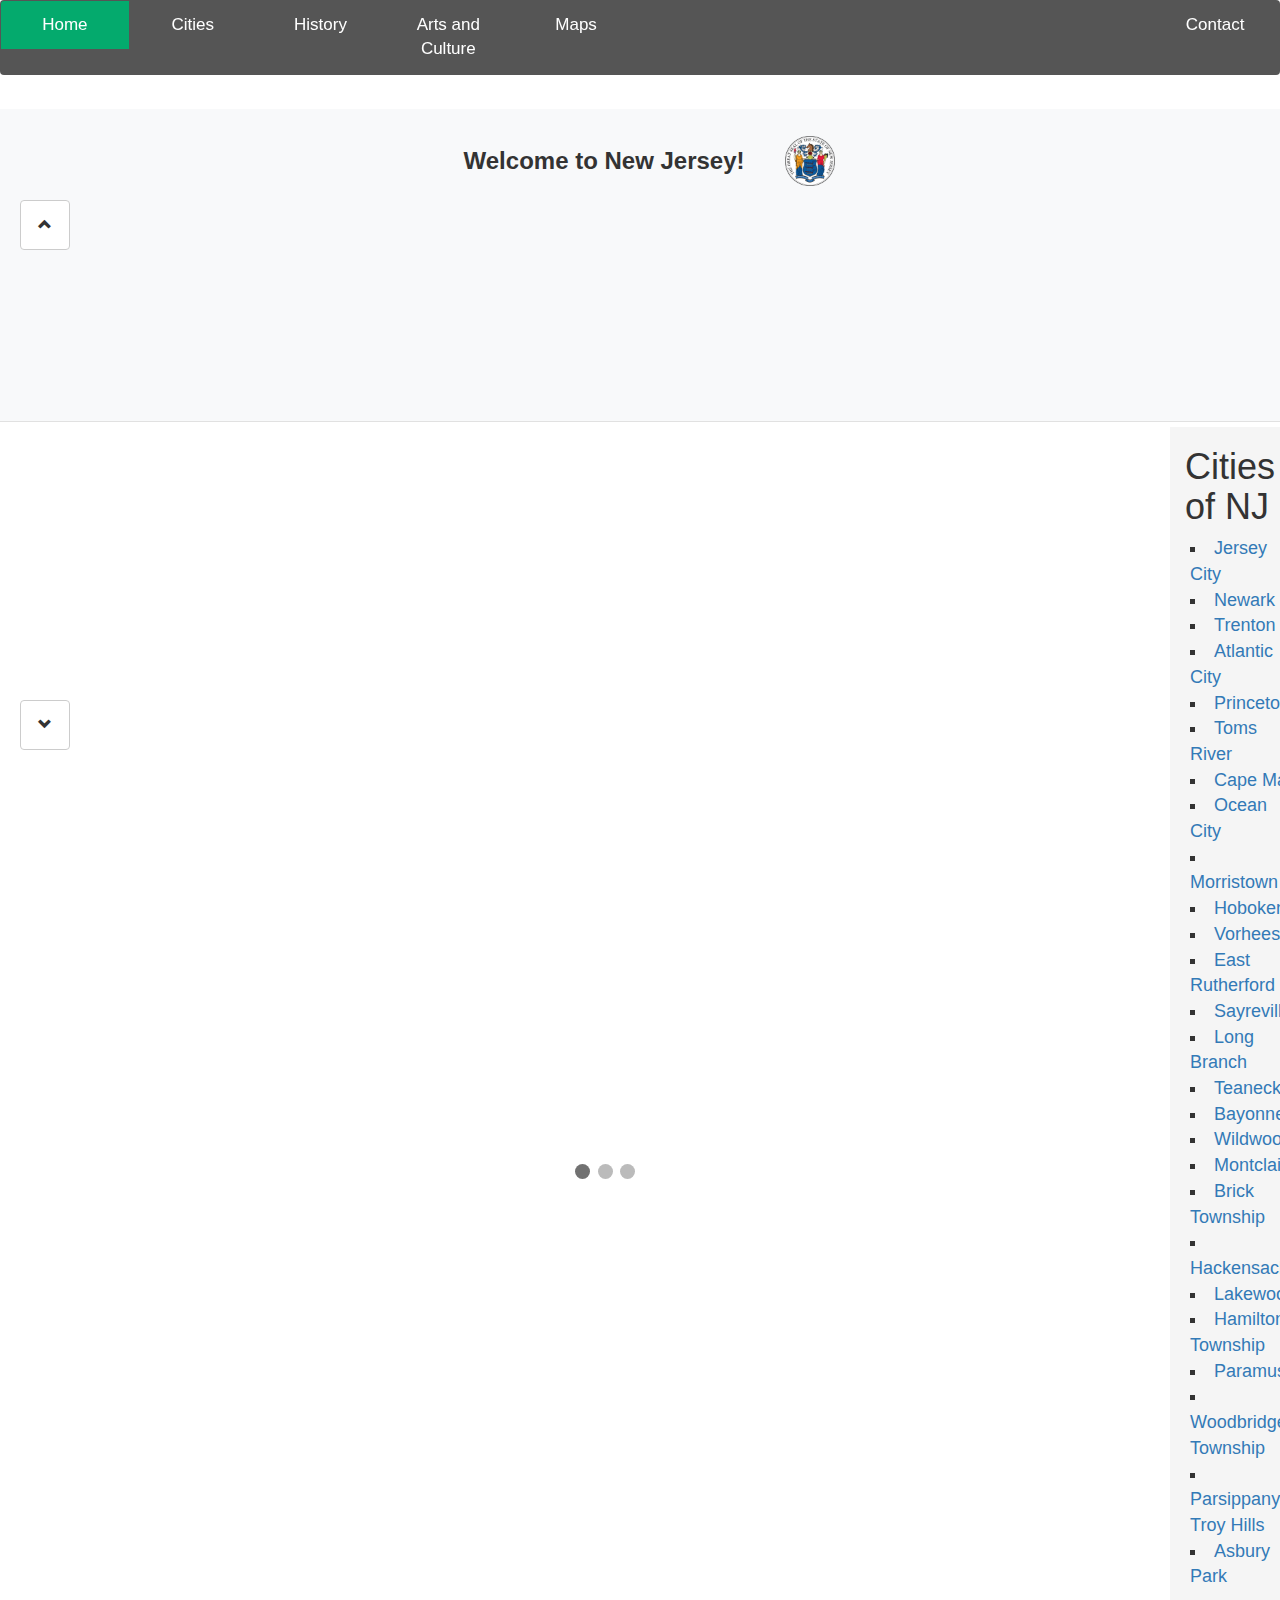
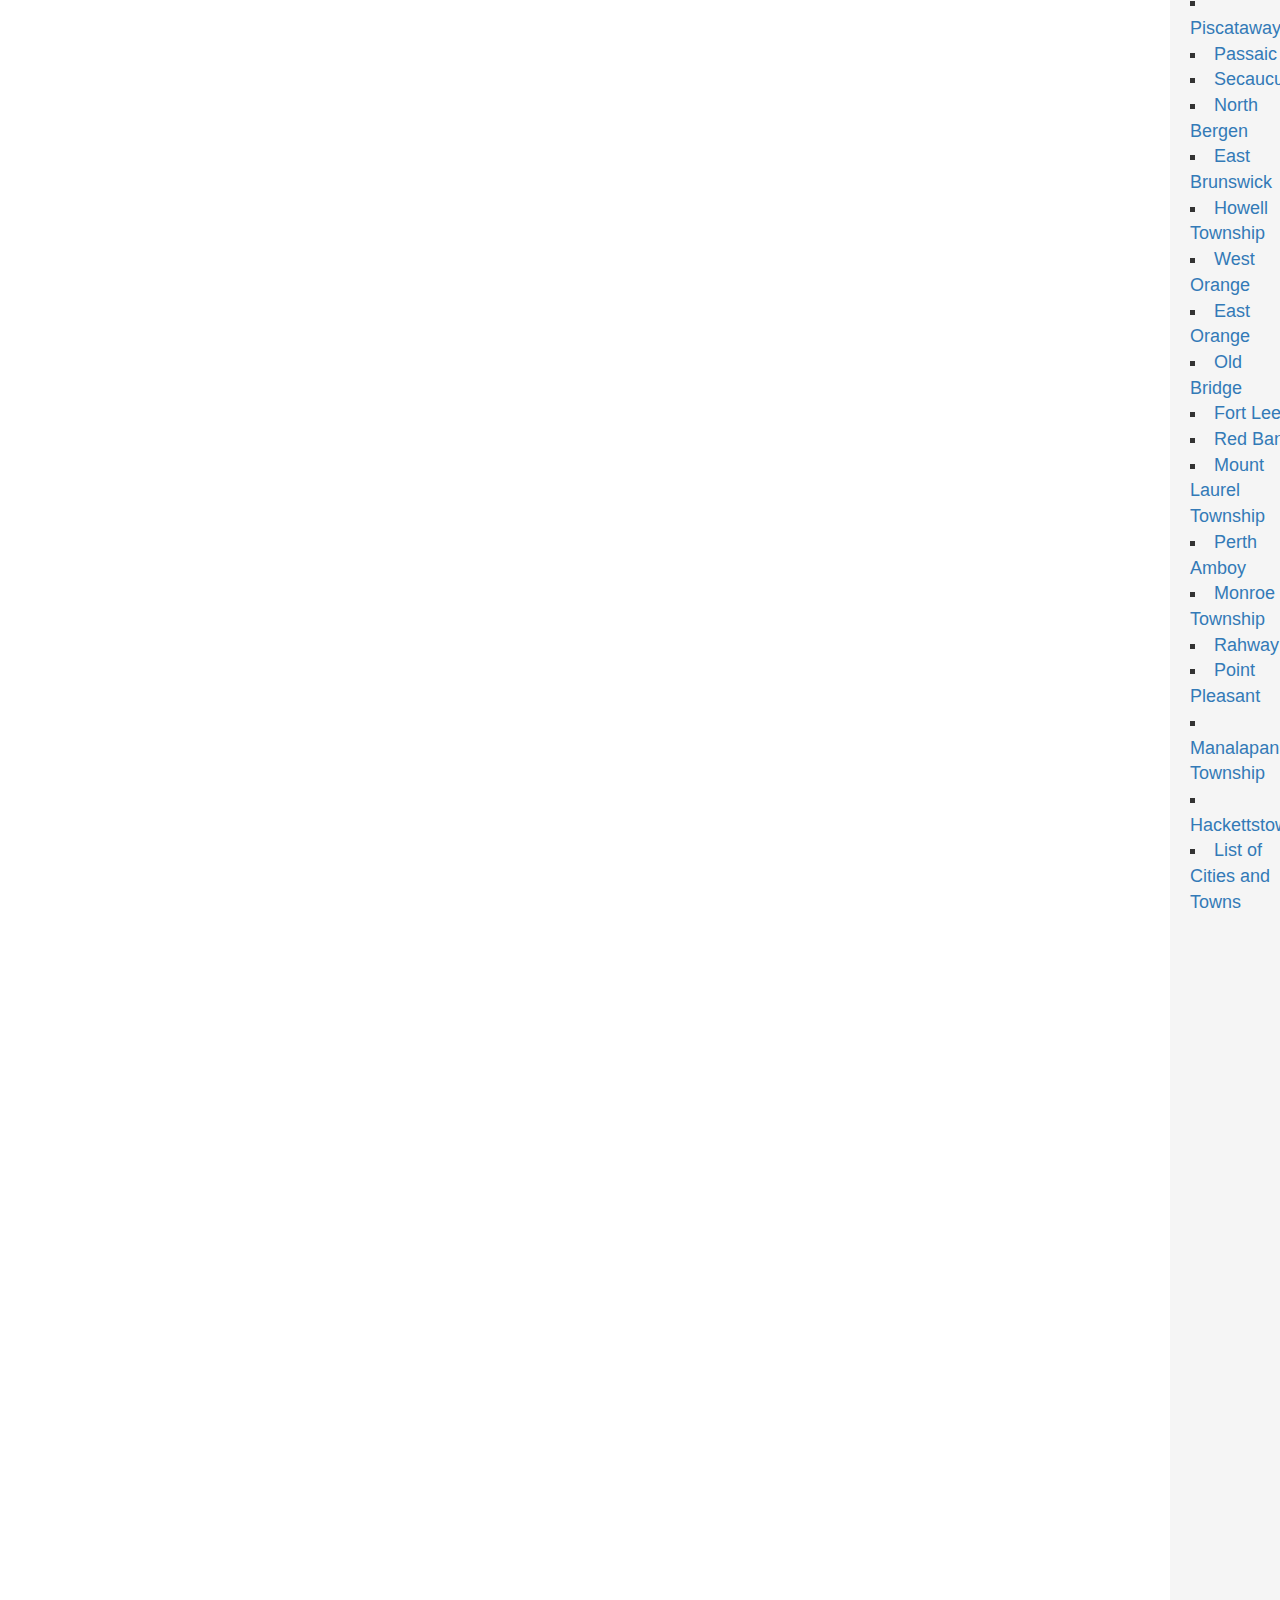
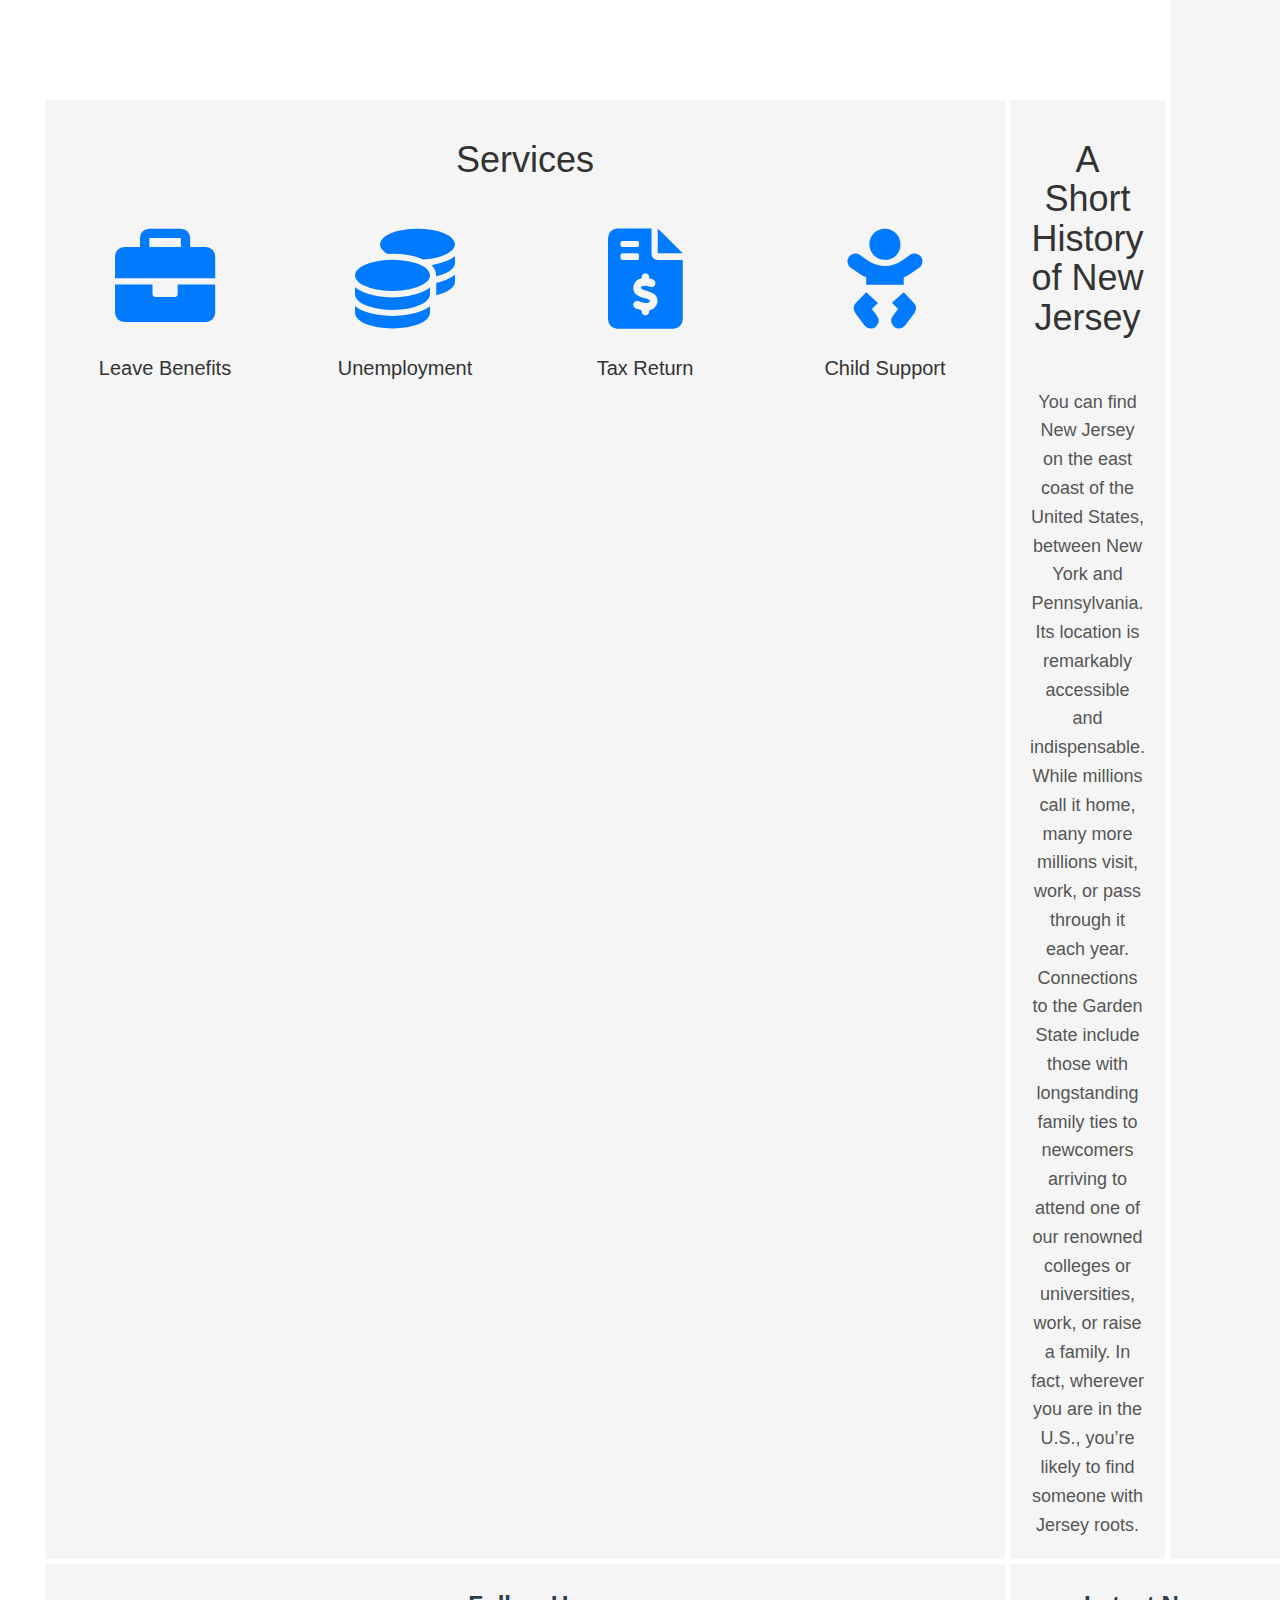
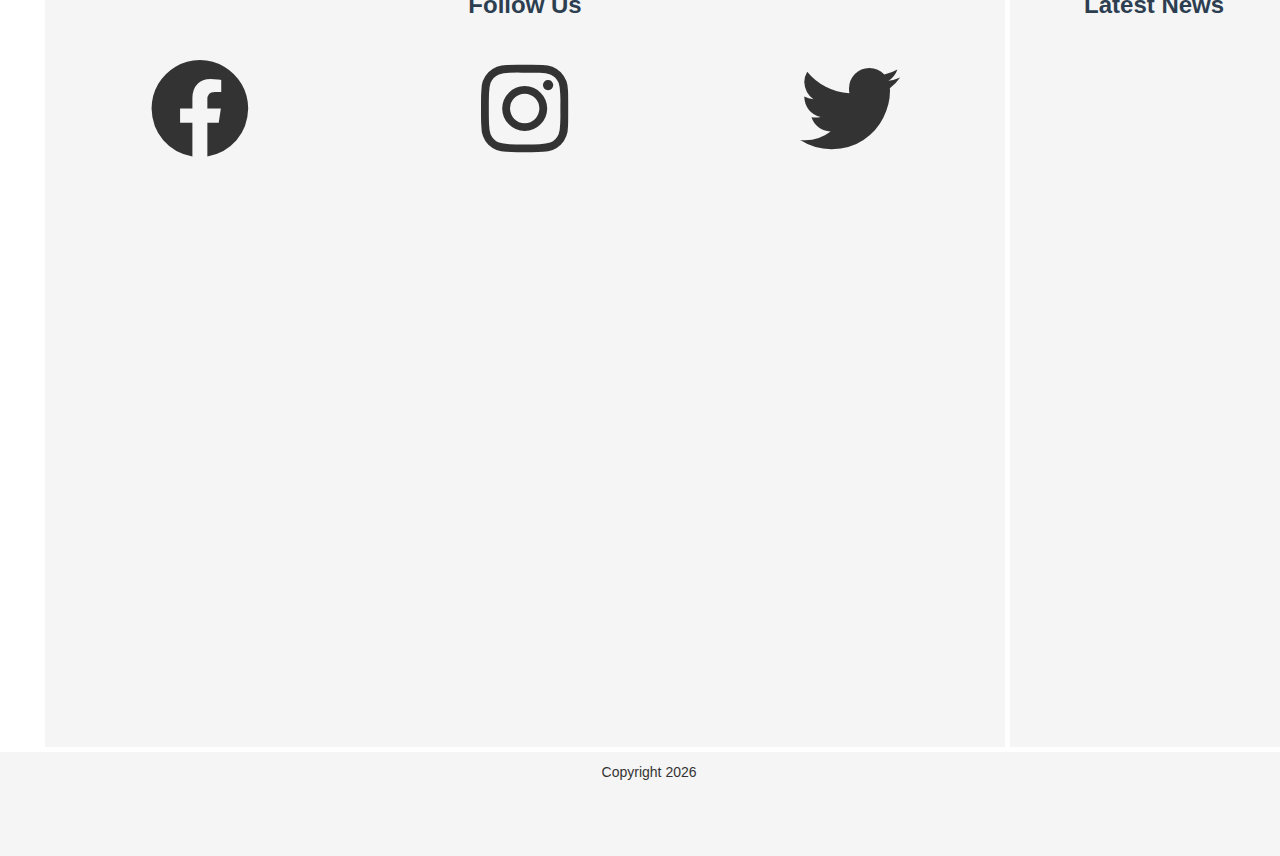
==== index.html @ a4dccc08 "finalize look and design" ====
<!DOCTYPE html>
<html lang="en">
  <head>
    <meta charset="UTF-8" />
    <meta name="viewport" content="width=device-width, initial-scale=1.0" />
    <title>New Jersey</title>
    <link rel="stylesheet" href="style.css" />
    <link
      rel="stylesheet"
      href="https://maxcdn.bootstrapcdn.com/bootstrap/3.4.1/css/bootstrap.min.css"
    />
    <link
      rel="stylesheet"
      href="https://cdnjs.cloudflare.com/ajax/libs/font-awesome/6.0.0-beta3/css/all.min.css"
    />
  </head>
  <body>
    <div class="container">
      <nav class="navbar">
        <a class="active" href="/index.html">Home</a>
        <a href="/index.html">Cities</a>
        <a href="/index.html">History</a>
        <a href="/index.html">Arts and Culture</a>
        <a href="/index.html">Maps</a>
        <a class="pull-right" href="/index.html">Contact</a>
      </nav>
      <header>
        <div class="header-container">
          <span class="header-text">Welcome to New Jersey!</span>
          <img src="/nj-logo.png" alt="nj-logo" class="header-logo" />
        </div>
      </header>
      <aside>
        <button id="topButton" class="btn btn-default">
          <span class="glyphicon glyphicon-chevron-up"></span>
        </button>
        <button id="bottomButton" class="btn btn-default">
          <span class="glyphicon glyphicon-chevron-down"></span>
        </button>
      </aside>
      <div class="content1">
        <div class="slideshow-container">
          <div class="mySlides fade">
            <div class="numbertext">1 / 3</div>
            <img src="/nj-carousel-1.jpg" />
          </div>

          <div class="mySlides fade">
            <div class="numbertext">2 / 3</div>
            <img src="/nj-carousel-2.jpg" />
          </div>

          <div class="mySlides fade">
            <div class="numbertext">3 / 3</div>
            <img src="/nj-carousel-3.jpg" />
          </div>
        </div>
        <br />

        <div style="text-align: center">
          <span class="dot"></span>
          <span class="dot"></span>
          <span class="dot"></span>
        </div>
      </div>
      <div class="content2">
        <h1>Cities of NJ</h1>
        <ul>
          <li>
            <a href="https://visitnj.org/city/jersey-city" target="_blank"
              >Jersey City</a
            >
          </li>
          <li>
            <a href="https://www.newarkhappening.com/" target="_blank"
              >Newark</a
            >
          </li>
          <li>
            <a href="https://www.trentonnj.org/" target="_blank">Trenton</a>
          </li>
          <li>
            <a href="https://www.visitatlanticcity.com/" target="_blank"
              >Atlantic City</a
            >
          </li>
          <li>
            <a href="https://www.visitprinceton.org/" target="_blank"
              >Princeton</a
            >
          </li>
          <li>
            <a href="https://www.tomsriveronline.com/" target="_blank"
              >Toms River</a
            >
          </li>
          <li>
            <a href="https://capemaymac.org/" target="_blank">Cape May</a>
          </li>
          <li>
            <a href="https://oceancityvacation.com/" target="_blank"
              >Ocean City</a
            >
          </li>
          <li>
            <a href="https://www.townofmorristown.org/" target="_blank"
              >Morristown</a
            >
          </li>
          <li>
            <a href="https://www.hobokengirl.com/" target="_blank">Hoboken</a>
          </li>
          <li>
            <a href="https://voorheesnj.com/" target="_blank">Vorhees</a>
          </li>
          <li>
            <a href="https://www.eastrutherfordnj.net/" target="_blank"
              >East Rutherford</a
            >
          </li>
          <li>
            <a href="https://www.sayreville.com/" target="_blank">Sayreville</a>
          </li>
          <li>
            <a href="https://www.longbranch.org/" target="_blank"
              >Long Branch</a
            >
          </li>
          <li>
            <a href="https://www.teanecknj.gov/" target="_blank">Teaneck</a>
          </li>
          <li>
            <a href="https://www.bayonnenj.org/" target="_blank">Bayonne</a>
          </li>
          <li>
            <a href="https://www.wildwoodnj.org/" target="_blank">Wildwood</a>
          </li>
          <li>
            <a href="https://www.cityofmontclair.org/" target="_blank"
              >Montclair</a
            >
          </li>
          <li>
            <a href="https://www.bricktownship.net/" target="_blank"
              >Brick Township</a
            >
          </li>
          <li>
            <a href="https://www.hackensack.org/" target="_blank">Hackensack</a>
          </li>
          <li>
            <a href="https://www.lakewoodpiners.org/" target="_blank"
              >Lakewood</a
            >
          </li>
          <li>
            <a href="https://hamiltontwp.org/" target="_blank"
              >Hamilton Township</a
            >
          </li>
          <li>
            <a href="https://www.paramusborough.org/" target="_blank"
              >Paramus</a
            >
          </li>
          <li>
            <a href="https://www.twp.woodbridge.nj.us/" target="_blank"
              >Woodbridge Township</a
            >
          </li>
          <li>
            <a href="https://www.parsippany.net/" target="_blank"
              >Parsippany-Troy Hills</a
            >
          </li>
          <li>
            <a href="https://visitnj.org/city/asbury-park" target="_blank"
              >Asbury Park</a
            >
          </li>
          <li>
            <a href="https://www.piscatawaynj.org/" target="_blank"
              >Piscataway</a
            >
          </li>
          <li>
            <a
              href="https://www.passaiccountynj.org/our-county/about-passaic-county"
              target="_blank"
              >Passaic</a
            >
          </li>
          <li>
            <a href="https://secaucusnj.gov/" target="_blank">Secaucus</a>
          </li>
          <li>
            <a href="https://www.northbergen.org/" target="_blank"
              >North Bergen</a
            >
          </li>
          <li>
            <a href="https://www.eastbrunswick.org/" target="_blank"
              >East Brunswick</a
            >
          </li>
          <li>
            <a href="https://www.twp.howell.nj.us/" target="_blank"
              >Howell Township</a
            >
          </li>
          <li>
            <a href="https://www.westorange.org/" target="_blank"
              >West Orange</a
            >
          </li>
          <li>
            <a href="https://www.eastorange-nj.gov/" target="_blank"
              >East Orange</a
            >
          </li>
          <li>
            <a href="https://www.oldbridgeadmin.org/" target="_blank"
              >Old Bridge</a
            >
          </li>
          <li>
            <a href="https://www.fortleenj.org/" target="_blank">Fort Lee</a>
          </li>
          <li>
            <a href="https://www.redbanknj.org/" target="_blank">Red Bank</a>
          </li>
          <li>
            <a href="https://www.mountlaurel.com/" target="_blank"
              >Mount Laurel Township</a
            >
          </li>
          <li>
            <a href="https://www.perthamboynj.org/" target="_blank"
              >Perth Amboy</a
            >
          </li>
          <li>
            <a href="https://monroetownshipnj.org/" target="_blank"
              >Monroe Township</a
            >
          </li>
          <li>
            <a href="https://cityofrahway.org/" target="_blank">Rahway</a>
          </li>
          <li>
            <a href="https://pointpleasantbeach.org/" target="_blank"
              >Point Pleasant</a
            >
          </li>
          <li>
            <a href="https://mtnj.org/" target="_blank">Manalapan Township</a>
          </li>
          <li>
            <a href="https://www.hackettstown.net/" target="_blank"
              >Hackettstown</a
            >
          </li>
          <li>
            <a
              href="https://www.ndangira.net/cities-and-towns-in-new-jersey/"
              target="_blank"
              >List of Cities and Towns</a
            >
          </li>
        </ul>
      </div>
      <div class="content3">
        <h1 class="h1-text">Services</h1>
        <div class="service-list">
          <div class="service-item">
            <i class="fas fa-briefcase"></i>
            <a href="https://www.nj.gov/labor/myleavebenefits/" target="_blank"
              >Leave Benefits</a
            >
          </div>
          <div class="service-item">
            <i class="fas fa-coins"></i>
            <a href="https://www.nj.gov/labor/myunemployment/" target="_blank"
              >Unemployment</a
            >
          </div>
          <div class="service-item">
            <i class="fas fa-file-invoice-dollar"></i>
            <a
              href="https://www.nj.gov/treasury/revenue/elf1i.shtml"
              target="_blank"
              >Tax Return</a
            >
          </div>
          <div class="service-item">
            <i class="fas fa-baby"></i>
            <a href="https://www.njchildsupport.org/" target="_blank"
              >Child Support</a
            >
          </div>
        </div>
      </div>
      <div class="content4">
        <h1 class="h1-text">A Short History of New Jersey</h1>
        <h4>
          You can find New Jersey on the east coast of the United States,
          between New York and Pennsylvania. Its location is remarkably
          accessible and indispensable. While millions call it home, many more
          millions visit, work, or pass through it each year. Connections to the
          Garden State include those with longstanding family ties to newcomers
          arriving to attend one of our renowned colleges or universities, work,
          or raise a family. In fact, wherever you are in the U.S., you’re
          likely to find someone with Jersey roots.
        </h4>
      </div>
      <div class="content5">
        <h3 class="h3-text">Follow Us</h3>
        <div class="icon-container">
          <!-- Facebook Icon -->
          <a
            href="https://www.facebook.com/NJGov/"
            target="_blank"
            class="icon-link"
          >
            <i class="fab fa-facebook"></i>
          </a>
          <!-- Instagram Icon -->
          <a
            href="https://www.instagram.com/njgov/"
            target="_blank"
            class="icon-link"
          >
            <i class="fab fa-instagram"></i>
          </a>
          <!-- Twitter (X) Icon -->
          <a
            href="https://x.com/NJGov?ref_src=twsrc%5Egoogle%7Ctwcamp%5Eserp%7Ctwgr%5Eauthor"
            target="_blank"
            class="icon-link"
          >
            <i class="fab fa-twitter"></i>
          </a>
        </div>
      </div>
      <div class="content6">
        <h3 class="h3-text text-center">Latest News</h3>
        <div id="news-container" class="news-box">
          <h5 id="content-api" class="news"></h5>
          <h5 id="info-api" class="news"></h5>
          <h5 id="author-api" class="news"></h5>
        </div>
      </div>
      <footer id="footer"></footer>
    </div>
    <script src="script.js"></script>
  </body>
</html>
---- style.css ----
* {
  box-sizing: border-box;
  margin: 0;
  padding: 0;
}
body {
  font-family: Arial, Helvetica, sans-serif;
}

.container {
  display: grid;
  grid-template-columns: 0.1fr 1fr 0.7fr 0.3fr;
  grid-template-rows: 0.2fr 0.6fr 5.5fr 2.8fr 1.5fr 0.2fr;
  grid-template-areas:
    "navbar navbar navbar navbar"
    "header header header header"
    "aside content1 content1 content2"
    "aside content3 content4 content2"
    "aside content5 content6 content6"
    "footer footer footer footer";
  gap: 0.5rem;
  text-align: center;
  width: 100% !important;
  padding: 0 !important;
}

nav {
  position: fixed !important; /* Fixed position for the navbar */
  top: 0;
  left: 0;
  width: 100%;
  background-color: #555;
  overflow: auto;
  margin-bottom: 0 !important;
  grid-area: navbar;
  z-index: 1000; /* Ensure it stays on top of other content */
}

header {
  grid-area: header;
  background-color: #f8f9fa; /* Light background for the header */
  padding: 0;
  border-bottom: 1px solid #e1e1e1; /* Subtle border at the bottom */
}

aside {
  grid-area: aside;
  position: relative;
  height: 100vh;
  padding: 20px;
}

.content1 {
  grid-area: content1;
}

.content2 {
  grid-area: content2;
  text-align: left;
  background-color: #f5f5f5;

  padding-left: 15px; /* Removes extra padding on the left */
}

.content3 {
  grid-area: content3;
  padding: 20px;
  background-color: #f5f5f5;
  text-align: center;
}

.content4 {
  grid-area: content4;
  padding: 20px;
  background-color: #f5f5f5;
  text-align: center;
}

.content5 {
  grid-area: content5;
  background-color: #f5f5f5;
  text-align: center;
  /* margin: 30px 0; */
  width: 100%;
}

.content6 {
  grid-area: content6;
  background-color: #f5f5f5;
}

footer {
  grid-area: footer;
  background-color: #f5f5f5;
  padding: 10px;
}

.h3-text {
  /* margin: 5px !important; */
  padding-top: 8px;
}

.icon-container {
  display: flex;
  justify-content: center;
  align-items: center;
  width: 100%;
  padding: 0;
  gap: 20px;
}

.icon-link {
  color: #333;
  font-size: 100px; /* Increase icon size */
  transition: color 0.3s ease, transform 0.3s ease;
}

.icon-link:hover {
  color: #007bff; /* Change to your brand color on hover */
  transform: scale(1.2); /* Slight zoom on hover */
}

/* Adjust icon size and spacing */
.icon-link i {
  font-size: inherit; /* Make the icons bigger */
}

/* Add padding and spread the icons out */
.icon-container a {
  flex-grow: 1;
  display: flex;
  justify-content: center;
  align-items: center;
  padding: 20px;
}

.navbar a {
  float: left;
  padding: 12px;
  color: white !important;
  text-decoration: none !important;
  font-size: 17px;
  width: 10%;
  text-align: center;
}

.navbar a:hover {
  background-color: #000;
}

.navbar a.active {
  background-color: #04aa6d;
}

.mySlides {
  display: none;
}
img {
  vertical-align: middle;
}

/* Slideshow container */
.slideshow-container {
  max-width: 1000px;
  position: relative;
  margin: auto;
}

/* Caption text */
.text {
  color: #f2f2f2;
  font-size: 15px;
  padding: 8px 12px;
  position: absolute;
  bottom: 8px;
  width: 100%;
  text-align: center;
}

/* Number text (1/3 etc) */
.numbertext {
  color: #f2f2f2;
  font-size: 12px;
  padding: 8px 12px;
  position: absolute;
  top: 0;
}

/* The dots/bullets/indicators */
.dot {
  height: 15px;
  width: 15px;
  margin: 0 2px;
  background-color: #bbb;
  border-radius: 50%;
  display: inline-block;
  transition: background-color 0.6s ease;
}

.active {
  background-color: #717171;
}

/* Fading animation */
.fade {
  animation-name: fade;
  animation-duration: 5s;
}

@keyframes fade {
  from {
    opacity: 0.4;
  }
  to {
    opacity: 1;
  }
}

/* On smaller screens, decrease text size */
@media only screen and (max-width: 300px) {
  .text {
    font-size: 11px;
  }
}

.content1 img {
  width: 100%;
  height: 100%;
  object-fit: contain;
}

.content2 ul {
  list-style-type: square; /* Ensures square bullets */
  list-style-position: inside; /* Moves the bullets inside the content box */
}

.content2 li {
  padding-left: 0; /* Removes padding from list items */
  margin-left: 0.5rem; /* Optional: Adjust margin if needed for alignment */
  font-size: large;
}

.service-list {
  display: flex;
  justify-content: center; /* Centers the icons horizontally */
  align-items: center;
  gap: 40px; /* Adjusts the spacing between the icons */
  flex-wrap: nowrap; /* Ensures that the icons stay in one row */
}

.service-item {
  display: flex;
  flex-direction: column;
  align-items: center;
  width: 200px; /* Adjust width to fit all items in one row */
  text-align: center;
}

.service-item i {
  font-size: 100px; /* Icon size */
  color: #007bff;
  margin-bottom: 15px;
}

.service-item a {
  font-size: 20px;
  text-align: center;
  text-decoration: none;
  color: #333;
  margin-top: 10px;
}

.service-item a:hover {
  color: #007bff;
  text-decoration: underline;
}

.h1-text {
  margin-bottom: 50px;
}

.content4 h4 {
  font-size: 18px;
  line-height: 1.6;
  max-width: 900px;
  margin: 0 auto;
  color: #555;
}

.content4 p {
  margin-bottom: 15px;
  font-size: 16px;
  line-height: 1.8;
}

.content4 img {
  max-width: 100%;
  height: auto;
  margin-top: 30px;
}

.content4 blockquote {
  font-style: italic;
  color: #777;
  margin: 20px auto;
  padding: 20px;
  max-width: 600px;
  border-left: 4px solid #007bff;
}

/* General Styling */
.h3-text {
  font-size: 24px;
  font-weight: bold;
  color: #2c3e50;
  margin-bottom: 20px;
}

.news-box {
  border-radius: 8px;
  margin-bottom: 30px;
}

.news {
  margin-bottom: 10px;
  padding: 0 20px;
}

a {
  color: #007bff;
  text-decoration: none;
}

a:hover {
  text-decoration: underline;
}

aside button {
  width: 50px;
  height: 50px;
  position: fixed;
  left: 20px;
  z-index: 1000;
  border: none;
  background-color: rgba(0, 0, 0, 0.5);
  color: white;
  border-radius: 50%;
  display: flex;
  align-items: center;
  justify-content: center;
  cursor: pointer;
  font-size: 20px;
}

aside button:first-child {
  top: 200px;
}

aside button:last-child {
  bottom: 150px;
}

aside button:hover {
  background-color: rgba(0, 0, 0, 0.8);
}

html {
  scroll-behavior: smooth; /* Enables smooth scrolling */
}

.header-container {
  display: flex;
  align-items: center;
  justify-content: center;
  gap: 20px;
  padding-top: 27px;
}

.header-text {
  font-size: 24px;
  font-weight: bold;
  color: #333; /* Dark color for text */
  margin-right: 20px;
}

.header-logo {
  width: 50px;
  height: auto; /* Maintain aspect ratio */
}

@media (max-width: 768px) {
  .header-container {
    flex-direction: column;
    text-align: center;
  }

  .header-text {
    margin-bottom: 10px;
  }
}

@media screen and (max-width: 500px) {
  .navbar a {
    float: none;
    display: block;
    width: 100%;
    text-align: left;
  }
}
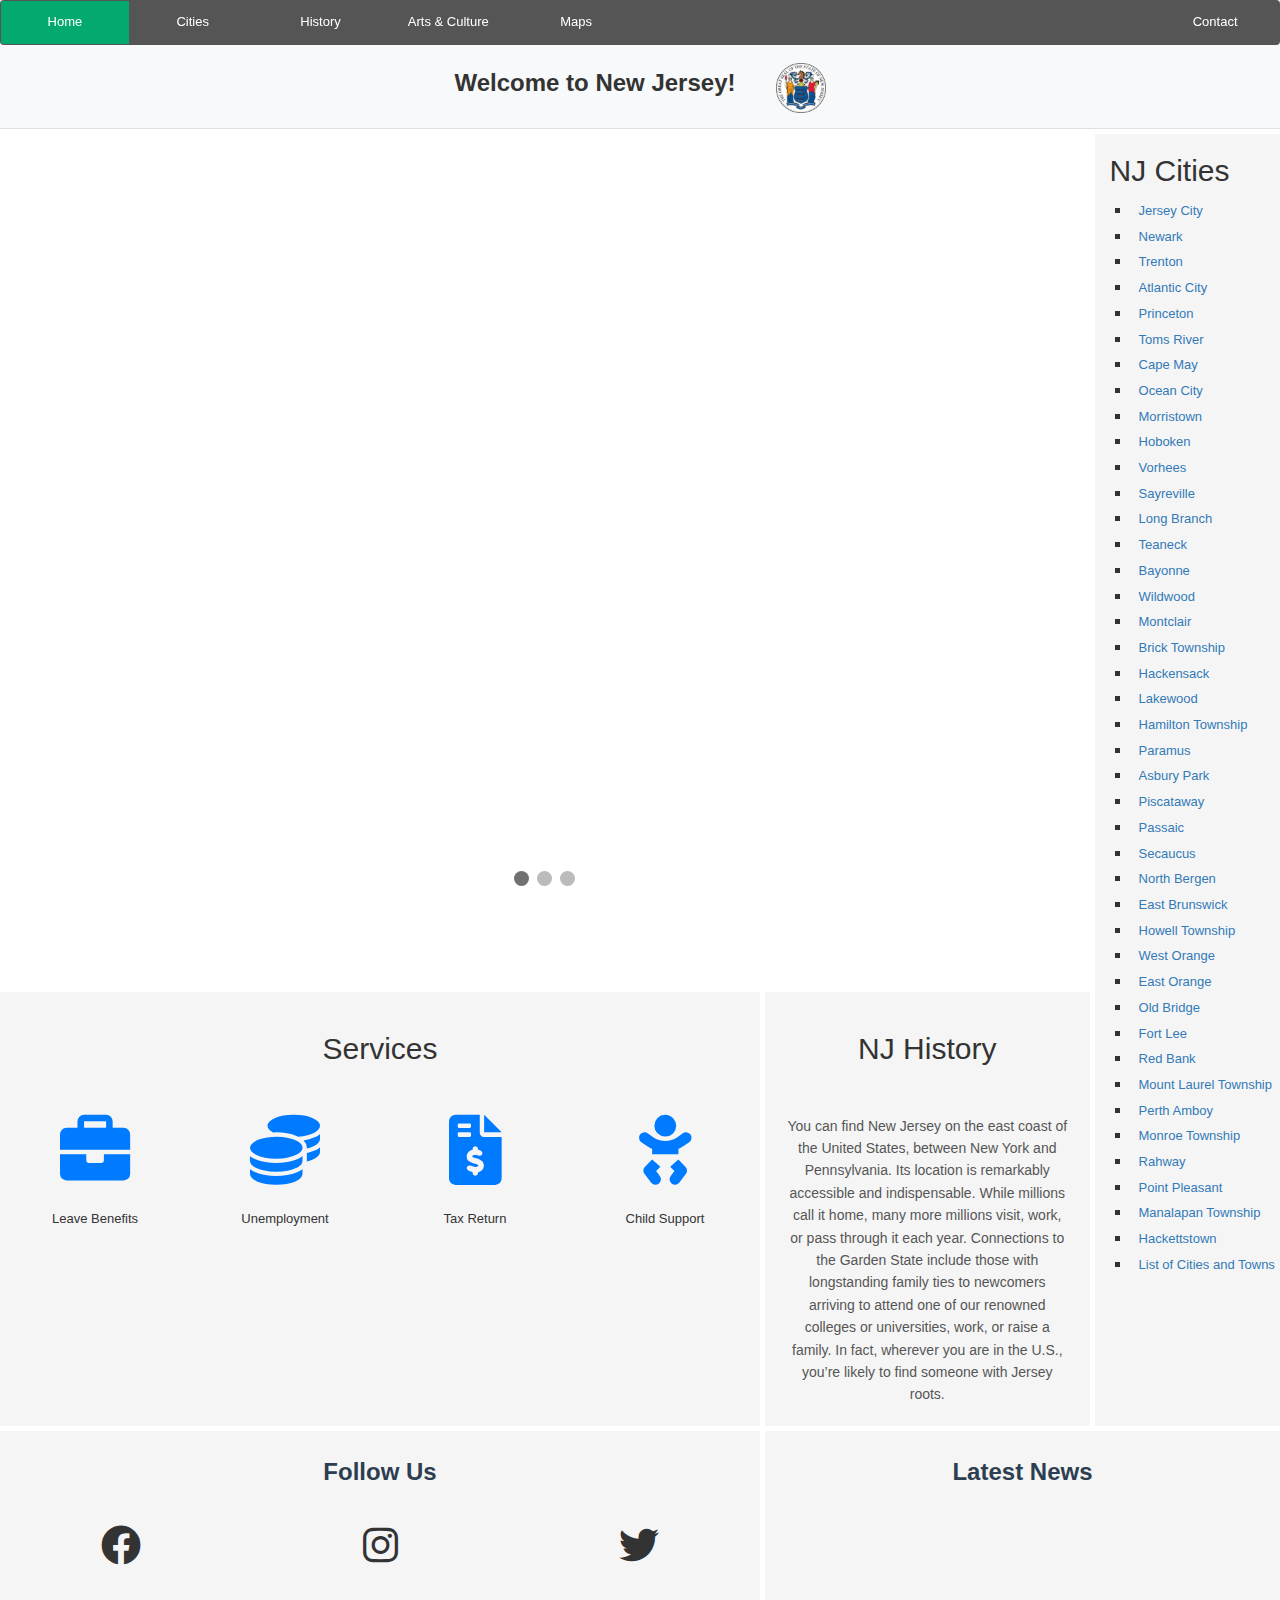
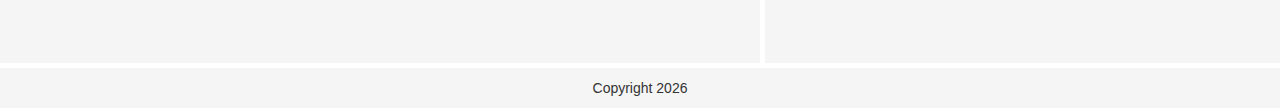
==== commit 62d398e5: "implement scaling and adjustments" ====
--- a/index.html
+++ b/index.html
@@ -16,11 +16,12 @@
   </head>
   <body>
     <div class="container">
+      <button class="menu-toggle" onclick="toggleNavbar()">☰ Menu</button>
       <nav class="navbar">
         <a class="active" href="/index.html">Home</a>
         <a href="/index.html">Cities</a>
         <a href="/index.html">History</a>
-        <a href="/index.html">Arts and Culture</a>
+        <a href="/index.html">Arts & Culture</a>
         <a href="/index.html">Maps</a>
         <a class="pull-right" href="/index.html">Contact</a>
       </nav>
@@ -64,7 +65,7 @@
         </div>
       </div>
       <div class="content2">
-        <h1>Cities of NJ</h1>
+        <h1>NJ Cities</h1>
         <ul>
           <li>
             <a href="https://visitnj.org/city/jersey-city" target="_blank"
@@ -114,11 +115,6 @@
             <a href="https://voorheesnj.com/" target="_blank">Vorhees</a>
           </li>
           <li>
-            <a href="https://www.eastrutherfordnj.net/" target="_blank"
-              >East Rutherford</a
-            >
-          </li>
-          <li>
             <a href="https://www.sayreville.com/" target="_blank">Sayreville</a>
           </li>
           <li>
@@ -161,16 +157,6 @@
           <li>
             <a href="https://www.paramusborough.org/" target="_blank"
               >Paramus</a
-            >
-          </li>
-          <li>
-            <a href="https://www.twp.woodbridge.nj.us/" target="_blank"
-              >Woodbridge Township</a
-            >
-          </li>
-          <li>
-            <a href="https://www.parsippany.net/" target="_blank"
-              >Parsippany-Troy Hills</a
             >
           </li>
           <li>
@@ -301,7 +287,7 @@
         </div>
       </div>
       <div class="content4">
-        <h1 class="h1-text">A Short History of New Jersey</h1>
+        <h1 class="h1-text">NJ History</h1>
         <h4>
           You can find New Jersey on the east coast of the United States,
           between New York and Pennsylvania. Its location is remarkably
--- a/style.css
+++ b/style.css
@@ -24,6 +24,21 @@
   padding: 0 !important;
 }
 
+.menu-toggle {
+  grid-area: menu-toggle;
+  position: fixed !important; /* Fixed position for the navbar */
+  top: 0;
+  left: 0;
+  width: 100%;
+  background-color: #555;
+  overflow: auto;
+  margin-bottom: 0 !important;
+  border: none;
+  min-height: 40px;
+  color: white;
+  z-index: 1000; /* Ensure it stays on top of other content */
+}
+
 nav {
   position: fixed !important; /* Fixed position for the navbar */
   top: 0;
@@ -95,6 +110,10 @@
   padding: 10px;
 }
 
+.menu-toggle {
+  display: none;
+}
+
 .h3-text {
   /* margin: 5px !important; */
   padding-top: 8px;
@@ -111,7 +130,7 @@
 
 .icon-link {
   color: #333;
-  font-size: 100px; /* Increase icon size */
+  font-size: 70px; /* Increase icon size */
   transition: color 0.3s ease, transform 0.3s ease;
 }
 
@@ -216,13 +235,6 @@
   }
 }
 
-/* On smaller screens, decrease text size */
-@media only screen and (max-width: 300px) {
-  .text {
-    font-size: 11px;
-  }
-}
-
 .content1 img {
   width: 100%;
   height: 100%;
@@ -252,7 +264,7 @@
   display: flex;
   flex-direction: column;
   align-items: center;
-  width: 200px; /* Adjust width to fit all items in one row */
+  width: 150px; /* Adjust width to fit all items in one row */
   text-align: center;
 }
 
@@ -324,6 +336,10 @@
 .news {
   margin-bottom: 10px;
   padding: 0 20px;
+}
+
+.navbar {
+  min-height: 20px !important;
 }
 
 a {
@@ -388,22 +404,131 @@
   height: auto; /* Maintain aspect ratio */
 }
 
-@media (max-width: 768px) {
+@media (max-width: 1600px) {
+  .container {
+    grid-template-columns: 0.16fr 0.5fr 1fr 0.4fr;
+    grid-template-rows: 0.2fr 0.6fr 5.5fr 2.8fr 1.5fr 0.2fr;
+  }
+
+  .icon-link {
+    font-size: 50px !important;
+  }
+
   .header-container {
-    flex-direction: column;
     text-align: center;
   }
 
   .header-text {
     margin-bottom: 10px;
   }
-}
-
-@media screen and (max-width: 500px) {
-  .navbar a {
-    float: none;
-    display: block;
-    width: 100%;
-    text-align: left;
-  }
-}
+
+  .menu-toggle {
+    display: none;
+  }
+
+  h4 {
+    font-size: 16px !important;
+  }
+
+  a {
+    font-size: 15px !important;
+  }
+}
+
+@media (max-width: 1400px) {
+  .container {
+    grid-template-columns: 1fr 0.7fr 0.4fr;
+    grid-template-rows: 0.2fr 0.6fr 5.5fr 2.8fr 1.5fr 0.2fr;
+    grid-template-areas:
+      "navbar navbar navbar"
+      "header header header"
+      "content1 content1 content2"
+      "content3 content4 content2"
+      "content5 content6 content6"
+      "footer footer footer";
+  }
+
+  aside {
+    display: none !important;
+  }
+
+  .icon-link {
+    font-size: 40px !important;
+  }
+
+  .service-item i {
+    font-size: 70px; /* Icon size */
+  }
+
+  h4 {
+    font-size: 14px !important;
+  }
+
+  a {
+    font-size: 13px !important;
+  }
+
+  h1 {
+    font-size: 30px !important;
+  }
+}
+
+@media (max-width: 1250px) {
+  .container {
+    grid-template-columns: auto auto;
+    grid-template-rows: 0.1fr 0.25fr 2.1fr 0.4fr 0.3fr 0.2fr 0.1fr;
+    grid-template-areas:
+      "navbar navbar"
+      "header header"
+      "content1 content1"
+      "content2 content2"
+      "content3 content4"
+      "content5 content6"
+      "footer footer";
+  }
+
+  .content2 {
+    column-count: 3;
+  }
+
+  aside {
+    display: none !important;
+  }
+}
+
+@media (max-width: 1100px) {
+  .container {
+    grid-template-columns: auto;
+    grid-template-rows: 0.1fr 0.3fr 2fr 1.3fr 0.8fr 0.7fr 0.5fr 0.5fr 0.1fr;
+    grid-template-areas:
+      "menu-toggle"
+      "header"
+      "content1"
+      "content2"
+      "content3"
+      "content4"
+      "content5"
+      "content6"
+      "footer";
+  }
+
+  .menu-toggle {
+    display: inline-block;
+  }
+
+  .navbar {
+    display: none;
+  }
+
+  .content2 {
+    column-count: 3;
+    padding: 40px !important;
+  }
+}
+
+/* On smaller screens, decrease text size */
+@media only screen and (max-width: 300px) {
+  .text {
+    font-size: 11px;
+  }
+}
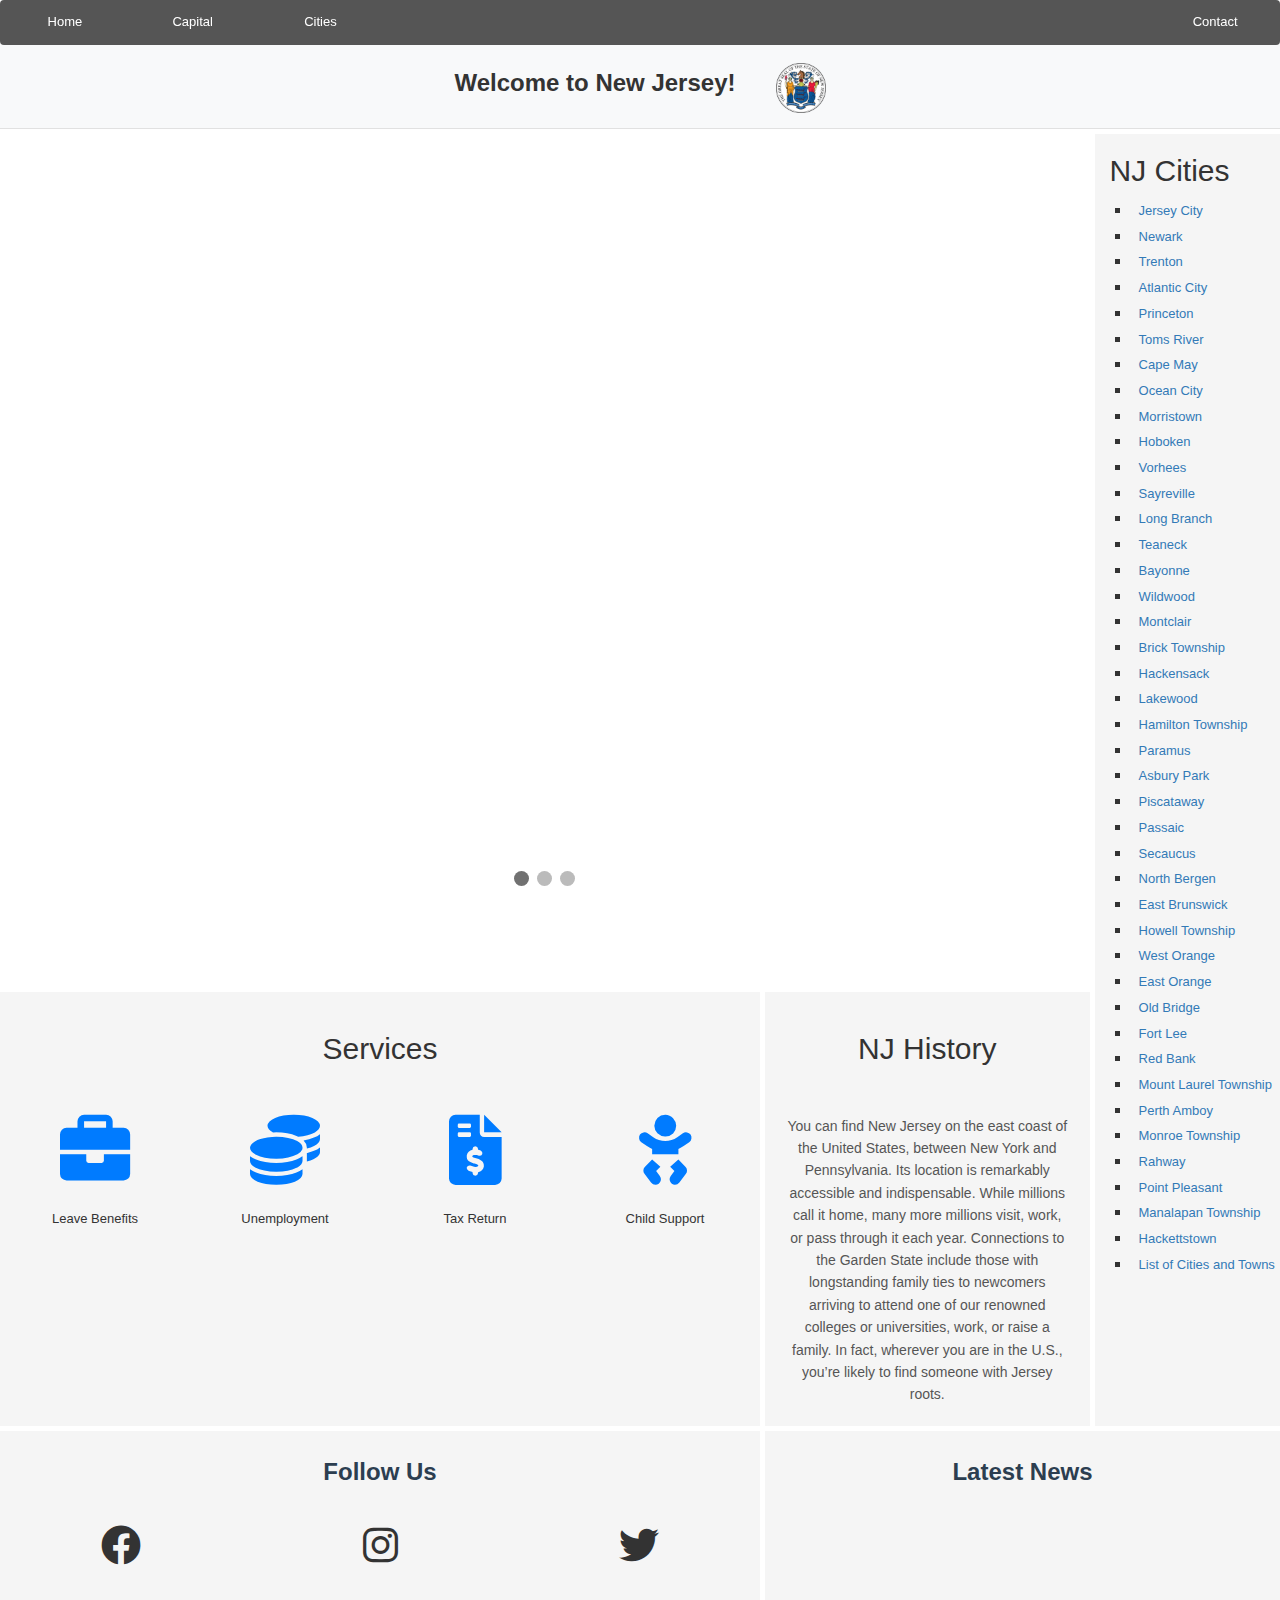
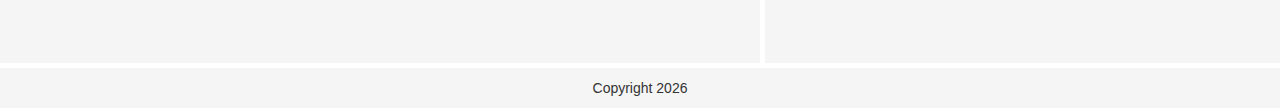
==== commit 1f430ced: "implement capital page" ====
--- a/index.html
+++ b/index.html
@@ -16,14 +16,14 @@
   </head>
   <body>
     <div class="container">
-      <button class="menu-toggle" onclick="toggleNavbar()">☰ Menu</button>
-      <nav class="navbar">
-        <a class="active" href="/index.html">Home</a>
-        <a href="/index.html">Cities</a>
-        <a href="/index.html">History</a>
-        <a href="/index.html">Arts & Culture</a>
-        <a href="/index.html">Maps</a>
-        <a class="pull-right" href="/index.html">Contact</a>
+      <!-- <button class="menu-toggle" id="menu-toggle">☰ Menu</button> -->
+      <nav class="navbar" id="navbar">
+        <a class="nav" id="home-page" href="index.html">Home</a>
+        <a class="nav" id="capital-page" href="capital.html">Capital</a>
+        <a class="nav" id="cities-page" href="cities.html">Cities</a>
+        <a class="nav pull-right" id="contact-page" href="contact.html"
+          >Contact</a
+        >
       </nav>
       <header>
         <div class="header-container">
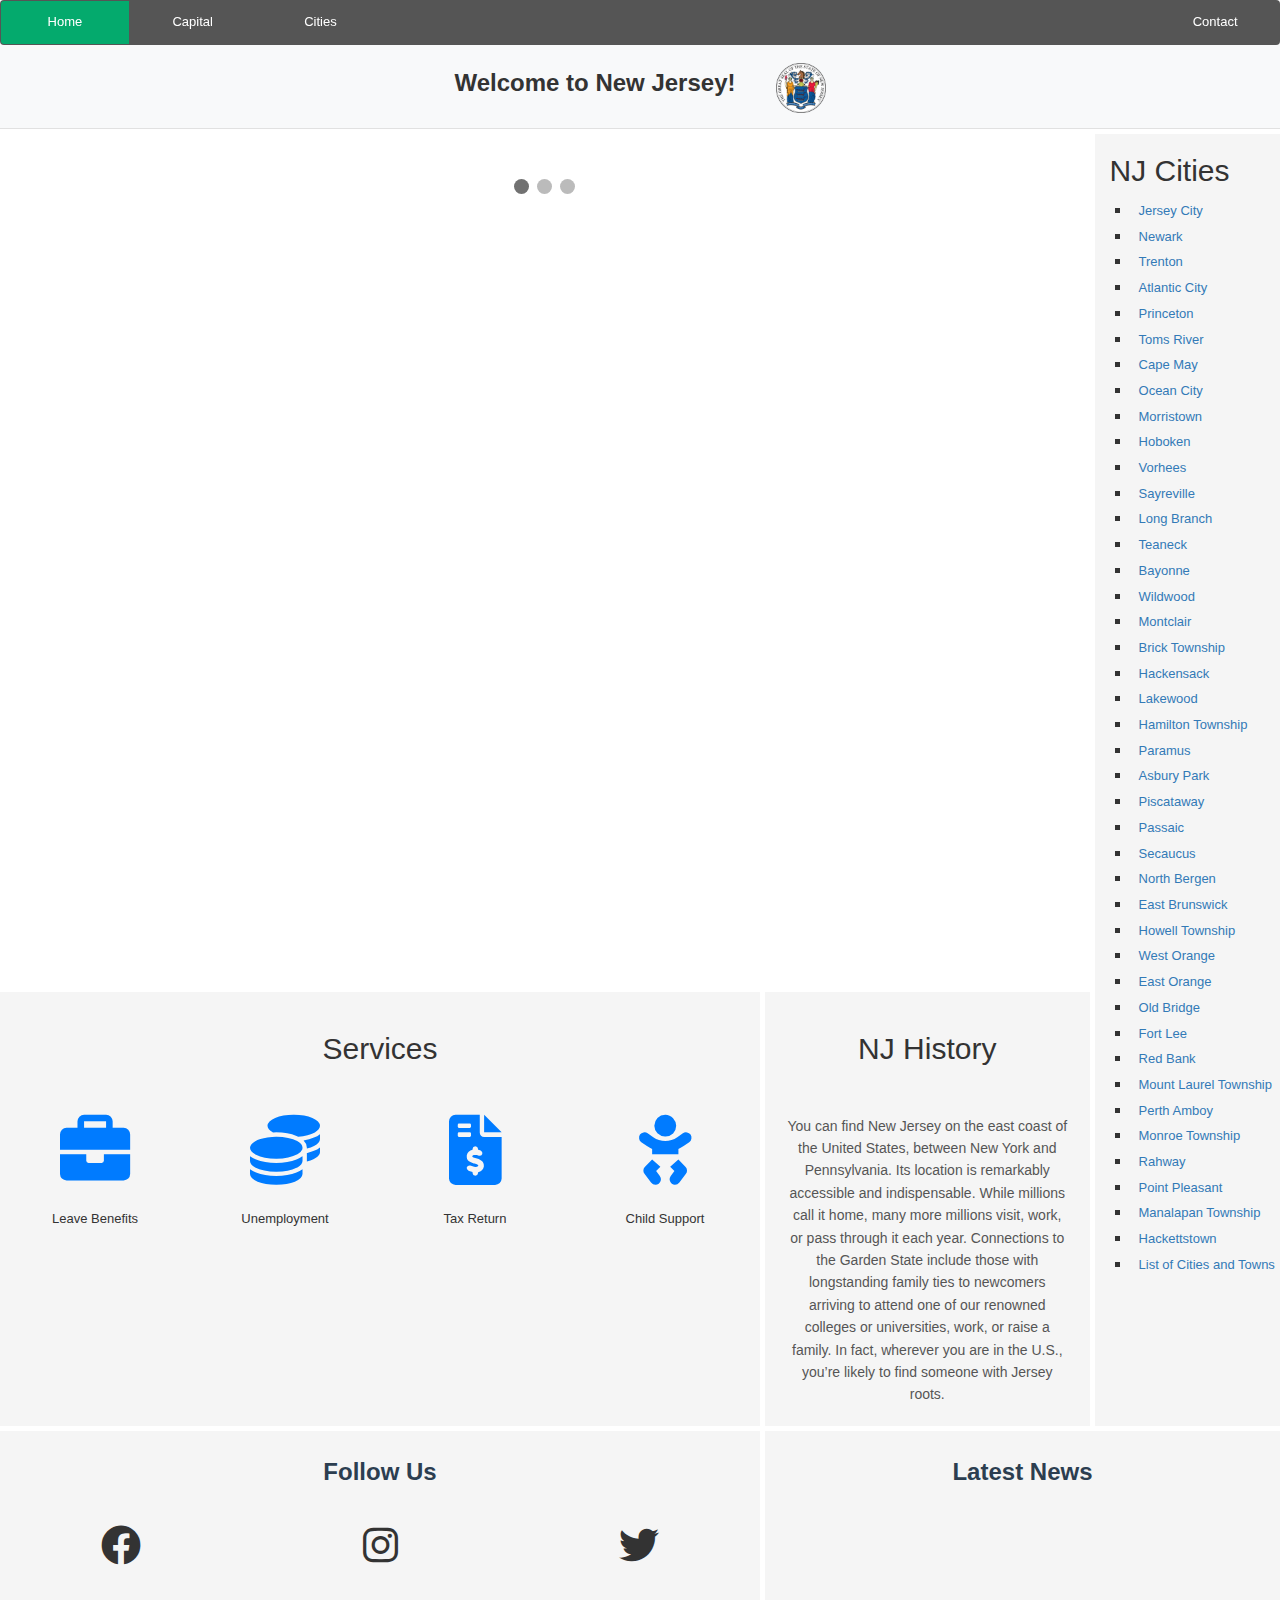
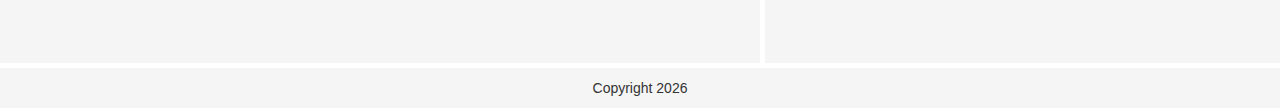
==== commit 3e7990d1: "implement cities page" ====
--- a/index.html
+++ b/index.html
@@ -16,7 +16,6 @@
   </head>
   <body>
     <div class="container">
-      <!-- <button class="menu-toggle" id="menu-toggle">☰ Menu</button> -->
       <nav class="navbar" id="navbar">
         <a class="nav" id="home-page" href="index.html">Home</a>
         <a class="nav" id="capital-page" href="capital.html">Capital</a>
@@ -43,12 +42,12 @@
         <div class="slideshow-container">
           <div class="mySlides fade">
             <div class="numbertext">1 / 3</div>
-            <img src="/nj-carousel-1.jpg" />
+            <img src="/Document.jfif" />
           </div>
 
           <div class="mySlides fade">
             <div class="numbertext">2 / 3</div>
-            <img src="/nj-carousel-2.jpg" />
+            <img src="/1200x700.jpg" />
           </div>
 
           <div class="mySlides fade">
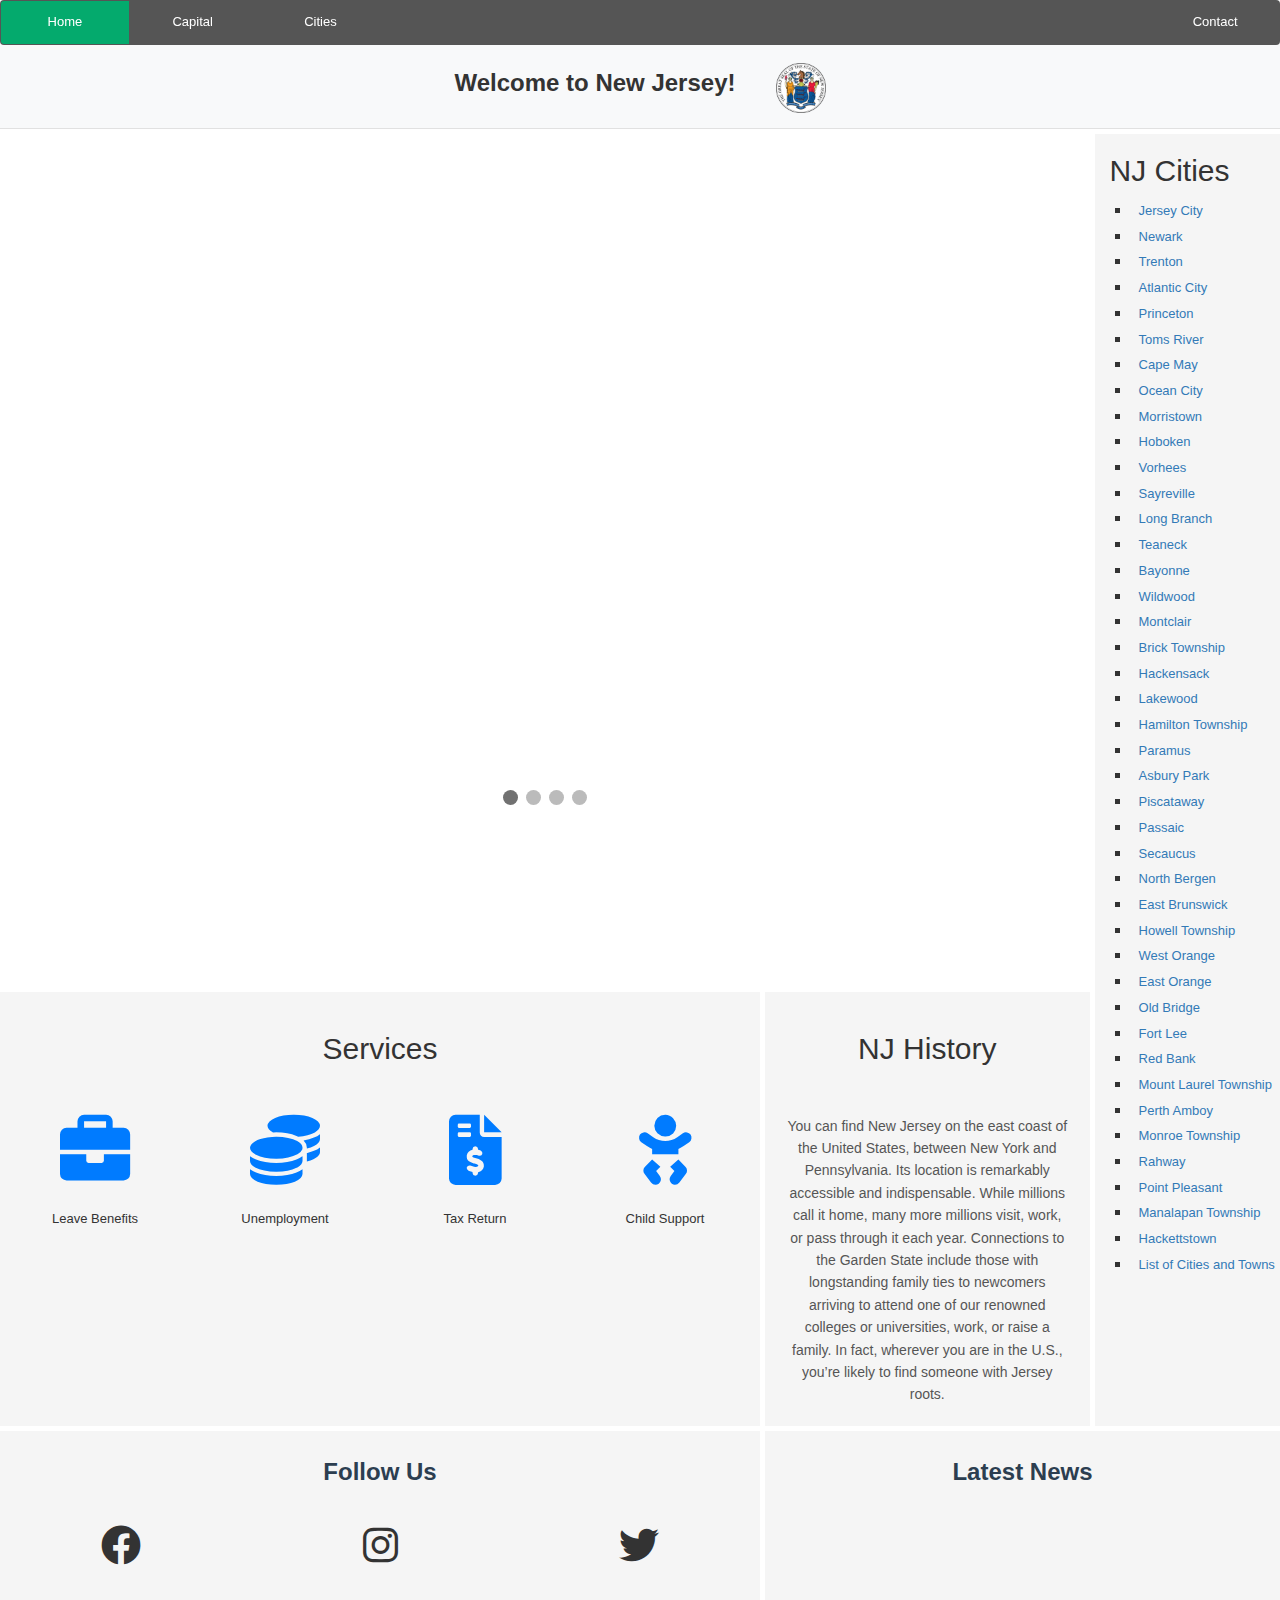
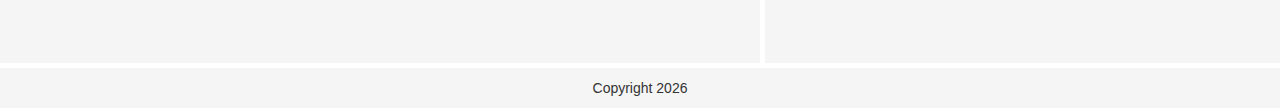
==== commit 7559b72b: "implement contact page and added images" ====
--- a/index.html
+++ b/index.html
@@ -41,23 +41,29 @@
       <div class="content1">
         <div class="slideshow-container">
           <div class="mySlides fade">
-            <div class="numbertext">1 / 3</div>
-            <img src="/Document.jfif" />
+            <div class="numbertext">1 / 4</div>
+            <img src="/nj-greetings.jpg" />
           </div>
 
           <div class="mySlides fade">
-            <div class="numbertext">2 / 3</div>
-            <img src="/1200x700.jpg" />
+            <div class="numbertext">2 / 4</div>
+            <img src="/nj-carousel-1.jpg" />
           </div>
 
           <div class="mySlides fade">
-            <div class="numbertext">3 / 3</div>
+            <div class="numbertext">3 / 4</div>
+            <img src="/nj-carousel-2.jpg" />
+          </div>
+
+          <div class="mySlides fade">
+            <div class="numbertext">4 / 4</div>
             <img src="/nj-carousel-3.jpg" />
           </div>
         </div>
         <br />
 
         <div style="text-align: center">
+          <span class="dot"></span>
           <span class="dot"></span>
           <span class="dot"></span>
           <span class="dot"></span>
--- a/style.css
+++ b/style.css
@@ -24,21 +24,6 @@
   padding: 0 !important;
 }
 
-.menu-toggle {
-  grid-area: menu-toggle;
-  position: fixed !important; /* Fixed position for the navbar */
-  top: 0;
-  left: 0;
-  width: 100%;
-  background-color: #555;
-  overflow: auto;
-  margin-bottom: 0 !important;
-  border: none;
-  min-height: 40px;
-  color: white;
-  z-index: 1000; /* Ensure it stays on top of other content */
-}
-
 nav {
   position: fixed !important; /* Fixed position for the navbar */
   top: 0;
@@ -95,7 +80,6 @@
   grid-area: content5;
   background-color: #f5f5f5;
   text-align: center;
-  /* margin: 30px 0; */
   width: 100%;
 }
 
@@ -110,12 +94,7 @@
   padding: 10px;
 }
 
-.menu-toggle {
-  display: none;
-}
-
 .h3-text {
-  /* margin: 5px !important; */
   padding-top: 8px;
 }
 
@@ -180,15 +159,16 @@
 
 /* Slideshow container */
 .slideshow-container {
-  max-width: 1000px;
+  width: auto;
+  height: auto;
   position: relative;
   margin: auto;
 }
 
 /* Caption text */
 .text {
-  color: #f2f2f2;
-  font-size: 15px;
+  color: #000000;
+  font-size: 25px;
   padding: 8px 12px;
   position: absolute;
   bottom: 8px;
@@ -198,8 +178,8 @@
 
 /* Number text (1/3 etc) */
 .numbertext {
-  color: #f2f2f2;
-  font-size: 12px;
+  color: #000000;
+  font-size: 25px;
   padding: 8px 12px;
   position: absolute;
   top: 0;
@@ -422,10 +402,6 @@
     margin-bottom: 10px;
   }
 
-  .menu-toggle {
-    display: none;
-  }
-
   h4 {
     font-size: 16px !important;
   }
@@ -501,7 +477,7 @@
     grid-template-columns: auto;
     grid-template-rows: 0.1fr 0.3fr 2fr 1.3fr 0.8fr 0.7fr 0.5fr 0.5fr 0.1fr;
     grid-template-areas:
-      "menu-toggle"
+      "navbar"
       "header"
       "content1"
       "content2"
@@ -512,14 +488,6 @@
       "footer";
   }
 
-  .menu-toggle {
-    display: inline-block;
-  }
-
-  .navbar {
-    display: none;
-  }
-
   .content2 {
     column-count: 3;
     padding: 40px !important;
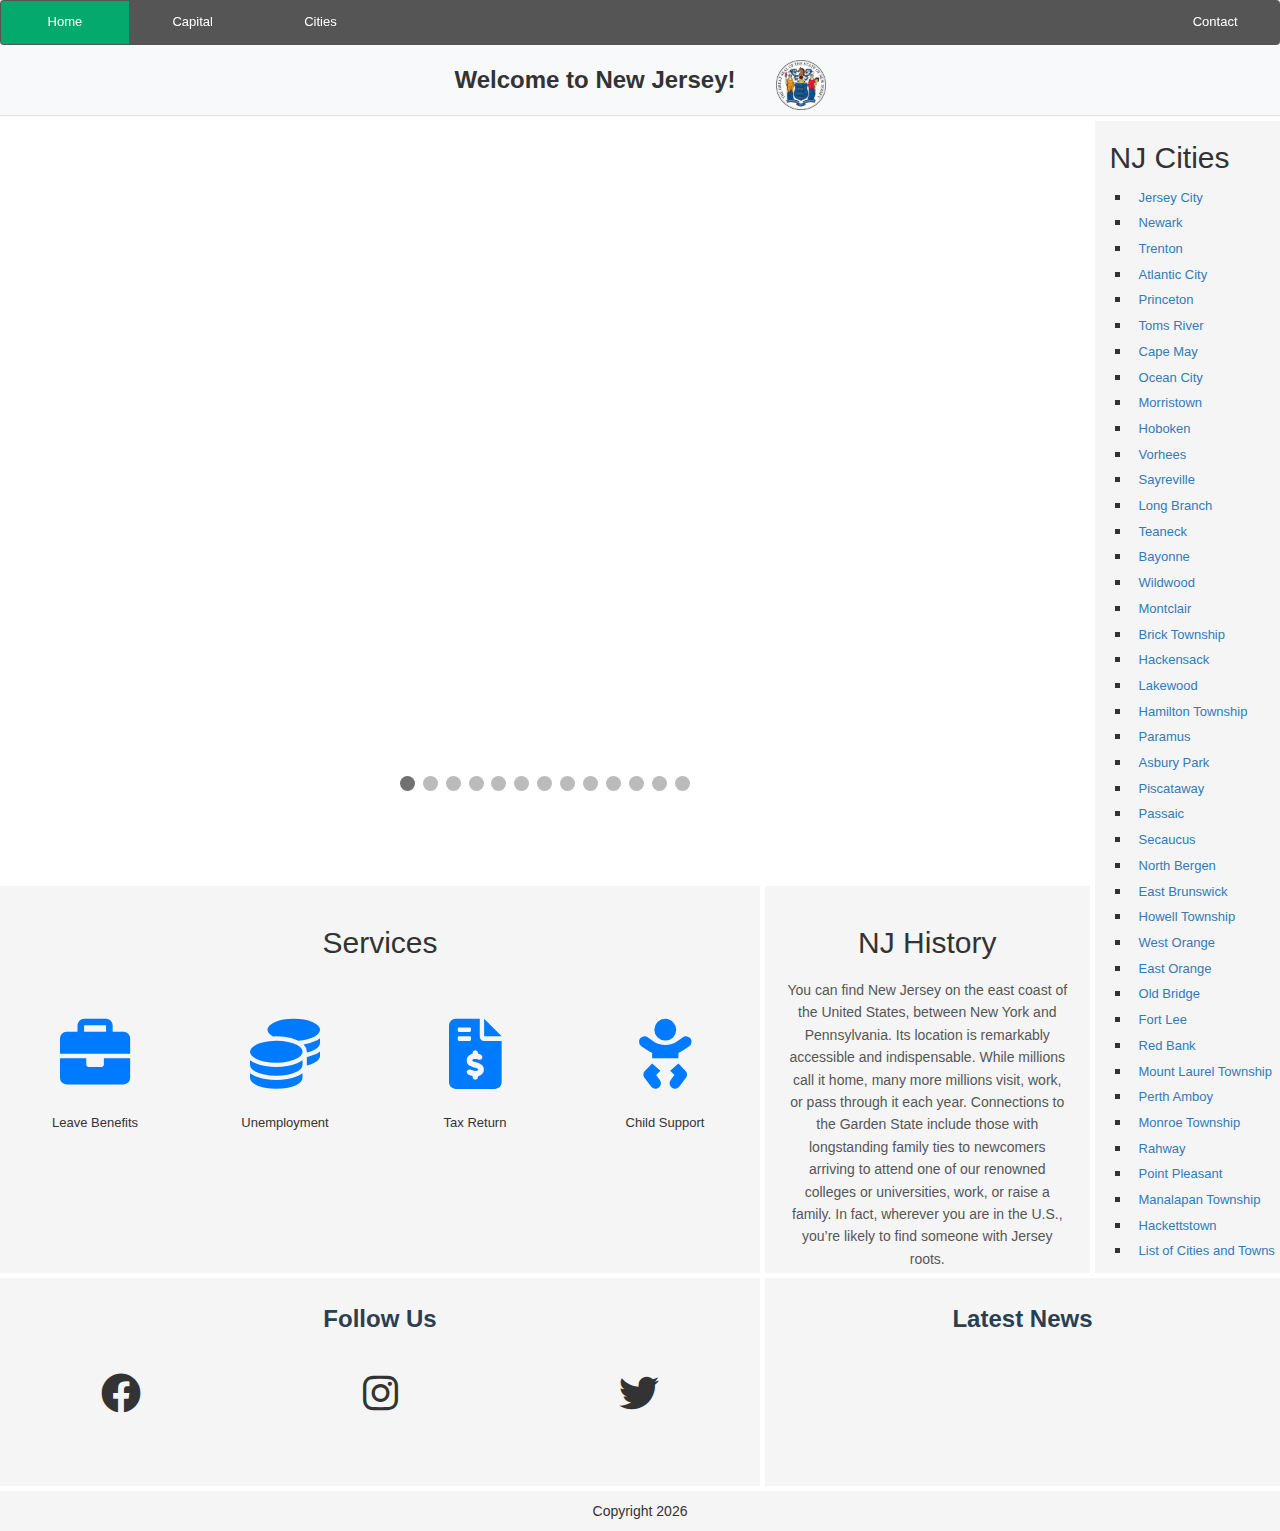
==== commit 22d50ec5: "finalize every thing" ====
--- a/index.html
+++ b/index.html
@@ -41,28 +41,94 @@
       <div class="content1">
         <div class="slideshow-container">
           <div class="mySlides fade">
-            <div class="numbertext">1 / 4</div>
-            <img src="/nj-greetings.jpg" />
-          </div>
-
-          <div class="mySlides fade">
-            <div class="numbertext">2 / 4</div>
-            <img src="/nj-carousel-1.jpg" />
-          </div>
-
-          <div class="mySlides fade">
-            <div class="numbertext">3 / 4</div>
-            <img src="/nj-carousel-2.jpg" />
-          </div>
-
-          <div class="mySlides fade">
-            <div class="numbertext">4 / 4</div>
-            <img src="/nj-carousel-3.jpg" />
+            <div class="numbertext">1 / 13</div>
+            <img class="img1" src="/nj-greetings.jpg" alt="nj-greetings" />
+          </div>
+
+          <div class="mySlides fade">
+            <div class="numbertext">2 / 13</div>
+            <img class="img2" src="/trenton-img/2.jpg" alt="trenton-img-2" />
+          </div>
+
+          <div class="mySlides fade">
+            <div class="numbertext">3 / 13</div>
+            <img class="img3" src="/trenton-img/5.png" alt="trenton-img-5" />
+          </div>
+
+          <div class="mySlides fade">
+            <div class="numbertext">4 / 13</div>
+            <img class="img1" src="/trenton-img/7.png" alt="trenton-img-7" />
+          </div>
+
+          <div class="mySlides fade">
+            <div class="numbertext">5 / 13</div>
+            <img class="img2" src="/jersey-city-img/2.png" alt="jersey-img-2" />
+          </div>
+
+          <div class="mySlides fade">
+            <div class="numbertext">6 / 13</div>
+            <img class="img3" src="/jersey-city-img/5.png" alt="jersey-img-5" />
+          </div>
+
+          <div class="mySlides fade">
+            <div class="numbertext">7 / 13</div>
+            <img class="img3" src="/jersey-city-img/7.png" alt="jersey-img-7" />
+          </div>
+
+          <div class="mySlides fade">
+            <div class="numbertext">8 / 13</div>
+            <img
+              class="img1"
+              src="/atlantic-city-img/2.png"
+              alt="atlantic-img-2"
+            />
+          </div>
+
+          <div class="mySlides fade">
+            <div class="numbertext">9 / 13</div>
+            <img
+              class="img2"
+              src="/atlantic-city-img/5.png"
+              alt="atlantic-img-5"
+            />
+          </div>
+
+          <div class="mySlides fade">
+            <div class="numbertext">10 / 13</div>
+            <img
+              class="img3"
+              src="/atlantic-city-img/7.png"
+              alt="atlantic-img-7"
+            />
+          </div>
+
+          <div class="mySlides fade">
+            <div class="numbertext">11 / 13</div>
+            <img class="img1" src="/cape-may-img/2.png" alt="cape-may-img-2" />
+          </div>
+
+          <div class="mySlides fade">
+            <div class="numbertext">12 / 13</div>
+            <img class="img2" src="/cape-may-img/5.jpg" alt="cape-may-img-5" />
+          </div>
+
+          <div class="mySlides fade">
+            <div class="numbertext">13 / 13</div>
+            <img class="img3" src="/cape-may-img/7.png" alt="cape-may-img-7" />
           </div>
         </div>
         <br />
 
         <div style="text-align: center">
+          <span class="dot"></span>
+          <span class="dot"></span>
+          <span class="dot"></span>
+          <span class="dot"></span>
+          <span class="dot"></span>
+          <span class="dot"></span>
+          <span class="dot"></span>
+          <span class="dot"></span>
+          <span class="dot"></span>
           <span class="dot"></span>
           <span class="dot"></span>
           <span class="dot"></span>
--- a/style.css
+++ b/style.css
@@ -10,7 +10,7 @@
 .container {
   display: grid;
   grid-template-columns: 0.1fr 1fr 0.7fr 0.3fr;
-  grid-template-rows: 0.2fr 0.6fr 5.5fr 2.8fr 1.5fr 0.2fr;
+  grid-template-rows: 0.2fr 0.6fr 6fr 2.4fr 1.4fr 0.2fr;
   grid-template-areas:
     "navbar navbar navbar navbar"
     "header header header header"
@@ -64,14 +64,14 @@
 
 .content3 {
   grid-area: content3;
-  padding: 20px;
+  padding: 20px 20px 0 20px;
   background-color: #f5f5f5;
   text-align: center;
 }
 
 .content4 {
   grid-area: content4;
-  padding: 20px;
+  padding: 20px 20px 0 20px;
   background-color: #f5f5f5;
   text-align: center;
 }
@@ -238,6 +238,7 @@
   align-items: center;
   gap: 40px; /* Adjusts the spacing between the icons */
   flex-wrap: nowrap; /* Ensures that the icons stay in one row */
+  padding-top: 40px;
 }
 
 .service-item {
@@ -268,7 +269,7 @@
 }
 
 .h1-text {
-  margin-bottom: 50px;
+  margin-bottom: 20px;
 }
 
 .content4 h4 {
